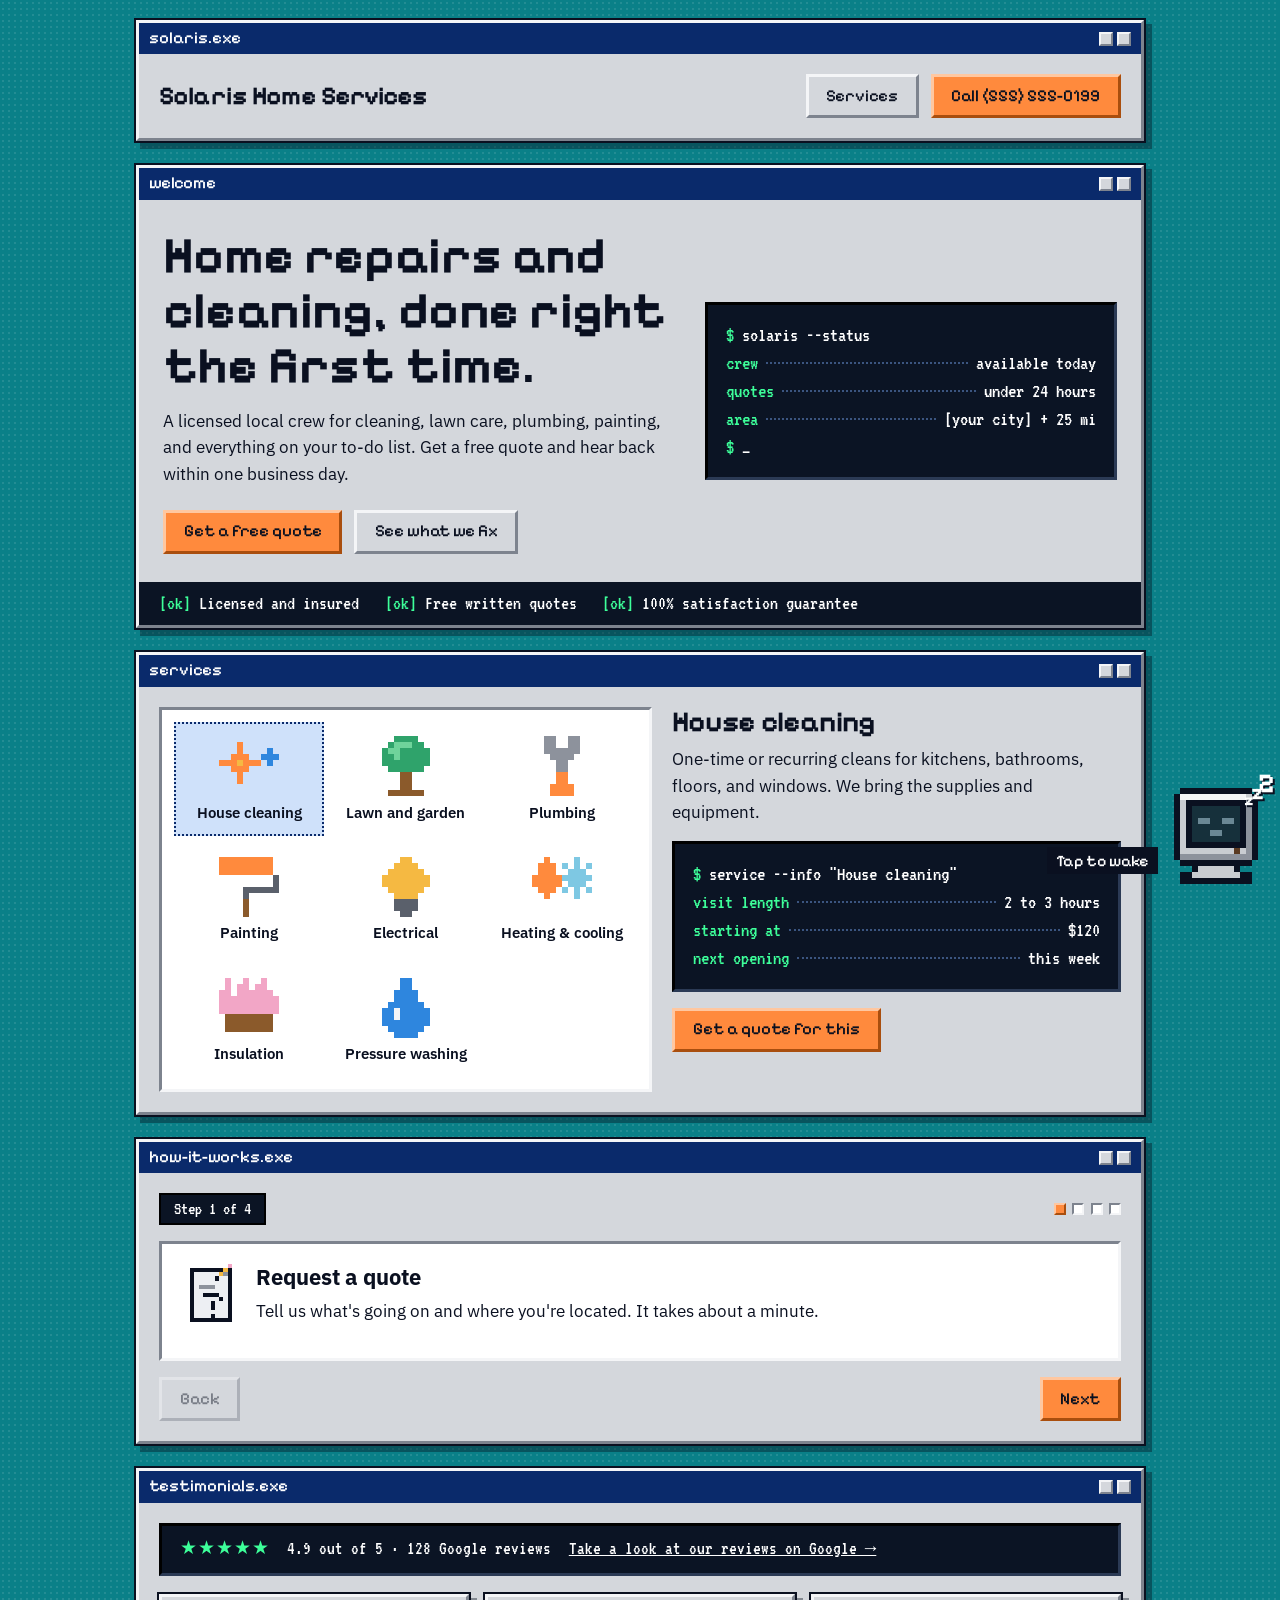
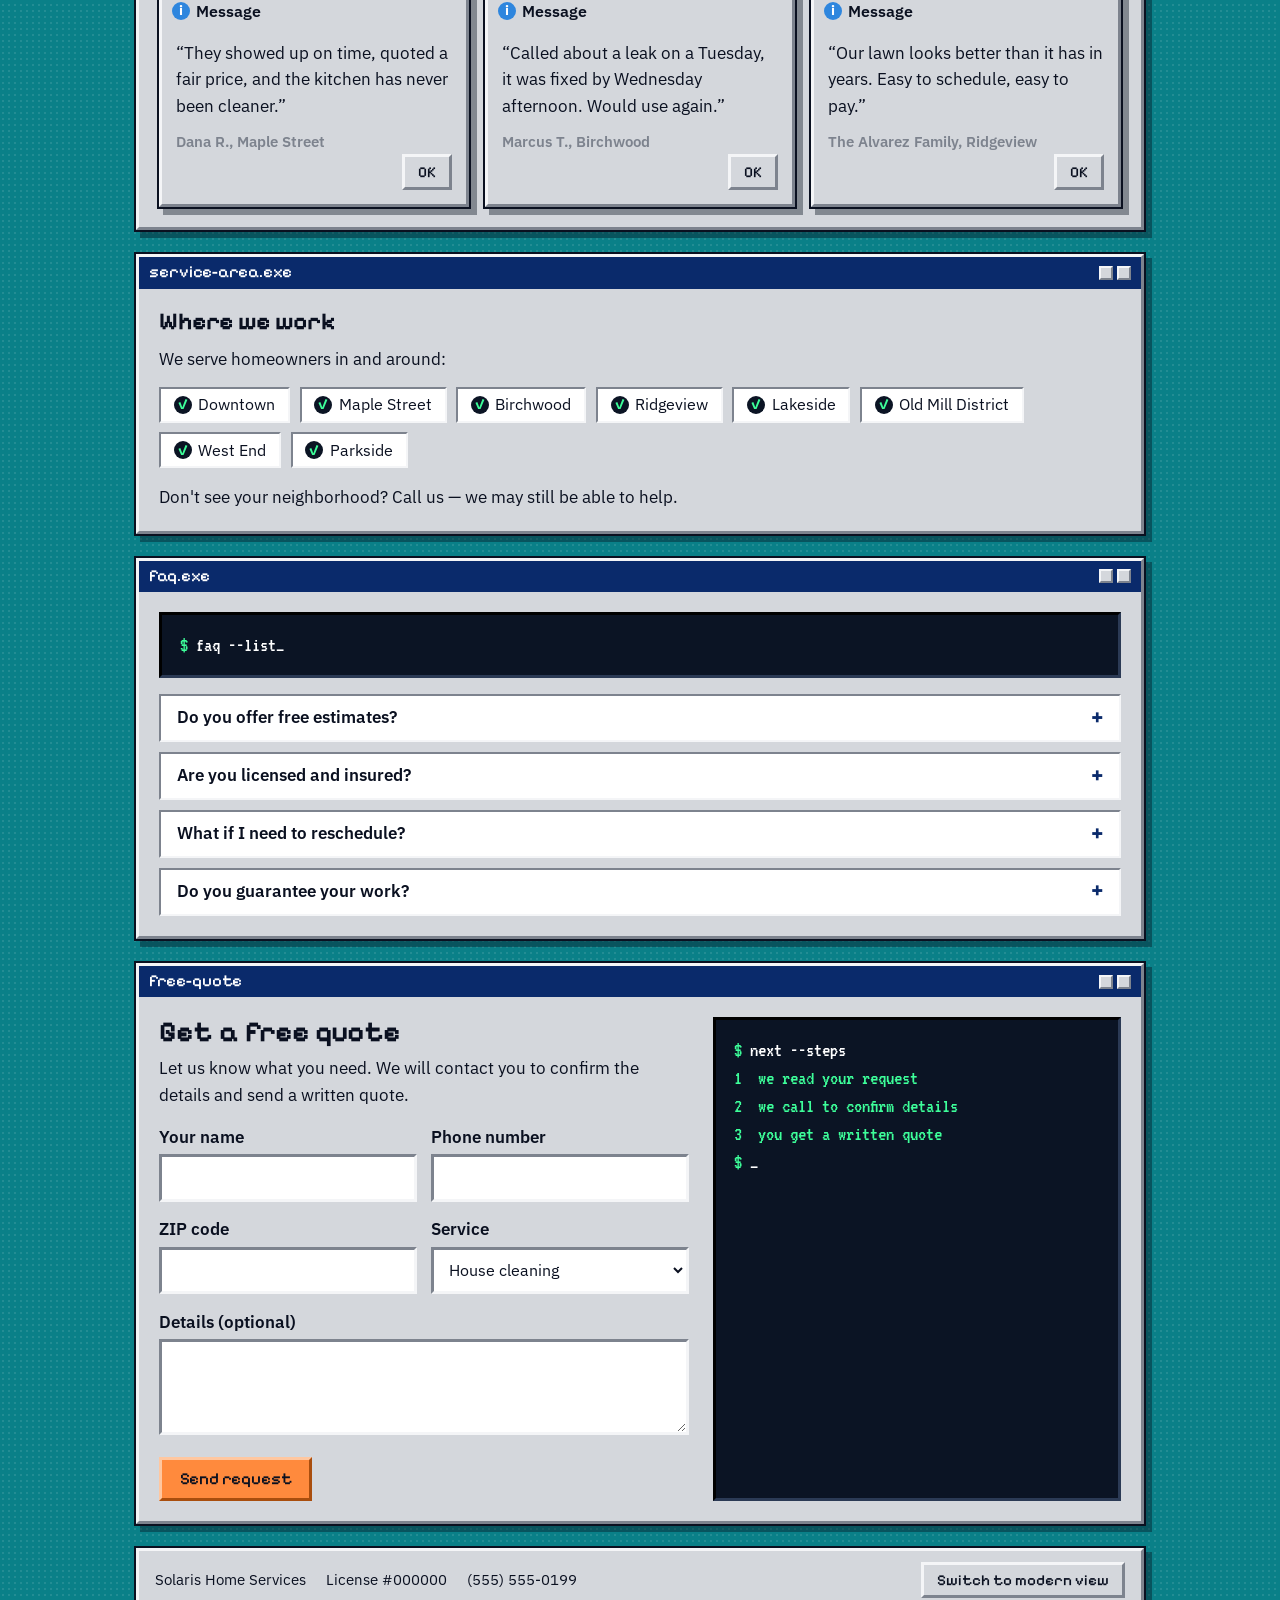
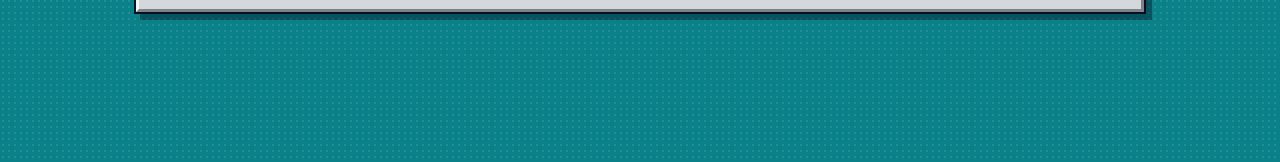
==== demos/solaris-home-services/index.html @ b88391a7 "add demo Greta" ====
<!doctype html><html lang="en" data-theme="retro"><head><meta charset="utf-8" /><meta name="viewport" content="width=device-width, initial-scale=1, viewport-fit=cover" /><meta name="color-scheme" content="light" /><title>Solaris Home Services</title><link rel="stylesheet" href="https://fonts.googleapis.com/css2?family=IBM+Plex+Sans:wght@400;600&family=Pixelify+Sans:wght@500;700&family=VT323&display=swap" /><link rel="stylesheet" href="styles.css" /></head><body><div class="wrap"><header class="win"><div class="bar"><span>solaris.exe</span ><span class="ctl" aria-hidden="true"><i></i><i></i></span></div><div class="body head"><p class="brand">Solaris Home Services</p><nav class="actions" aria-label="Main"><a class="btn" href="#services">Services</a><a class="btn primary" href="tel:+15555550199"> Call (555) 555-0199</a ></nav></div></header><main><section class="win" aria-labelledby="hero-title"><div class="bar"><span>welcome</span ><span class="ctl" aria-hidden="true"><i></i><i></i></span></div><div class="body hero"><div><h1 id="hero-title"> Home repairs and cleaning, done right the first time. </h1><p class="lede"> A licensed local crew for cleaning, lawn care, plumbing, painting, and everything on your to-do list. Get a free quote and hear back within one business day. </p><div class="actions"><a class="btn primary" href="#quote">Get a free quote</a><a class="btn" href="#services">See what we fix</a></div></div><div class="term" role="group" aria-label="Business status"><p class="cmd">solaris --status</p><div class="row"><span>crew</span><span class="dots"></span ><span class="val">available today</span></div><div class="row"><span>quotes</span><span class="dots"></span ><span class="val">under 24 hours</span></div><div class="row"><span>area</span><span class="dots"></span ><span class="val">[your city] + 25 mi</span></div><p class="cmd cursor"></p></div></div><div class="statusbar"><span><b>[ok]</b> Licensed and insured</span><span><b>[ok]</b> Free written quotes</span><span><b>[ok]</b> 100% satisfaction guarantee</span></div></section><section class="win" id="services" aria-labelledby="services-title" style="margin-top: 24px" ><div class="bar"><span>services</span ><span class="ctl" aria-hidden="true"><i></i><i></i></span></div><div class="body"><h2 id="services-title" class="sr-only">Services</h2><div class="explorer"><div class="pane"><div class="icons" id="icons"></div></div><div class="detail" id="detail" aria-live="polite"></div></div></div></section><section class="win" id="how" aria-labelledby="how-title" style="margin-top: 24px" ><div class="bar"><span>how-it-works.exe</span ><span class="ctl" aria-hidden="true"><i></i><i></i></span></div><div class="body wizard"><h2 id="how-title" class="sr-only">How it works</h2><div class="wizard-top"><span class="step-pill" id="stepPill">Step 1 of 4</span><div class="step-dots" id="stepDots" aria-hidden="true"></div></div><div class="wizard-body" id="wizardBody" aria-live="polite"></div><div class="wizard-nav"><button class="btn" type="button" id="wizBack">Back</button><button class="btn primary" type="button" id="wizNext"> Next </button></div></div></section><section class="win" id="reviews" aria-labelledby="reviews-title" style="margin-top: 24px" ><div class="bar"><span>testimonials.exe</span ><span class="ctl" aria-hidden="true"><i></i><i></i></span></div><div class="body"><h2 id="reviews-title" class="sr-only">Testimonials</h2><div class="reviews"><span class="stars" aria-hidden="true">★★★★★</span><span>4.9 out of 5 · 128 Google reviews</span><a href="#" rel="noopener" >Take a look at our reviews on Google → </a></div><div class="msgboxes" id="msgboxes"></div></div></section><section class="win" id="area" aria-labelledby="area-title" style="margin-top: 24px" ><div class="bar"><span>service-area.exe</span ><span class="ctl" aria-hidden="true"><i></i><i></i></span></div><div class="body"><h2 id="area-title" style="margin: 0 0 0.7rem; font: 700 1.5rem/1.1 var(--display)" > Where we work </h2><p style="margin: 0 0 0.9rem">We serve homeowners in and around:</p><ul class="area-list" id="areaList"></ul><p style="margin: 0"> Don't see your neighborhood? Call us — we may still be able to help. </p></div></section><section class="win" id="faq" aria-labelledby="faq-title" style="margin-top: 24px" ><div class="bar"><span>faq.exe</span ><span class="ctl" aria-hidden="true"><i></i><i></i></span></div><div class="body"><h2 id="faq-title" class="sr-only">Frequently asked questions</h2><div class="term" style="margin-bottom: 1rem"><p class="cmd cursor" style="margin: 0">faq --list</p></div><div class="faq-list" id="faqList"></div></div></section><section class="win" id="quote" aria-labelledby="quote-title" style="margin-top: 24px" ><div class="bar"><span>free-quote</span ><span class="ctl" aria-hidden="true"><i></i><i></i></span></div><div class="body quote"><div><h2 id="quote-title" style="margin: 0 0 0.4rem; font: 700 1.8rem/1.1 var(--display)" > Get a free quote </h2><p style="margin: 0 0 1rem"> Let us know what you need. We will contact you to confirm the details and send a written quote. </p><form id="form" novalidate><div class="fields"><div><label for="name">Your name </label ><input id="name" name="name" autocomplete="name" required /></div><div><label for="phone">Phone number </label ><input id="phone" name="phone" type="tel" autocomplete="tel" required /></div><div><label for="zip">ZIP code </label ><input id="zip" name="zip" inputmode="numeric" autocomplete="postal-code" required /></div><div><label for="service">Service </label ><select id="service" name="service"></select></div><div class="full"><label for="details">Details (optional)</label ><textarea id="details" name="details"></textarea></div><div class="full"><button class="btn primary" id="send" type="submit"> Send request </button></div></div></form><div class="sending" id="sending" hidden><p id="sendLabel">sending request</p><div class="track"><div class="fill" id="fill"></div></div></div><div class="result term" id="result" role="status" hidden></div></div><div class="term steps" role="group" aria-label="What happens next"><p class="cmd">next --steps</p><p><span class="n">1</span>&nbsp; we read your request</p><p><span class="n">2</span>&nbsp; we call to confirm details</p><p><span class="n">3</span>&nbsp; you get a written quote</p><p class="cmd cursor"></p></div></div></section></main><footer class="win foot"><div><span>Solaris Home Services</span><span>License #000000</span ><span>(555) 555-0199</span></div><button class="btn small" id="themeBtn" type="button"> Switch to modern view </button></footer></div><div class="helper" id="helper" data-state="asleep"><div class="bubble win" id="bubble" role="group" aria-label="Helper" hidden ><div class="bar"><span>helper.exe</span><button type="button" id="closeBtn" aria-label="Put the helper back to sleep" > x </button></div><div class="body"><div class="term"><span class="typed" id="typed" aria-hidden="true"></span></div><p class="sr-only" id="srMsg" aria-live="polite"></p><div class="opts" id="opts" hidden><a class="btn primary" href="#quote" data-sleep>Get a free quote</a><a class="btn" href="#services" data-sleep>What do you fix?</a><a class="btn" href="tel:+15555550199">Call now</a><button class="sleepbtn" type="button" id="sleepBtn"> Back to sleep, Greta </button></div></div></div><div class="pc-row"><p class="hint" id="hint">Tap to wake</p><button class="pc" id="pc" type="button" aria-expanded="false" aria-controls="bubble" aria-label="Wake the helper computer" ><span class="pc-art" id="pcArt"></span><span class="zzz" aria-hidden="true"><i>z</i><i>z</i><i>Z</i></span></button></div></div><script src="script.js"></script></body></html>
---- demos/solaris-home-services/styles.css ----
:root{--desk:#0a8088;--dots:radial-gradient(rgba(255,255,255,0.1) 1px,transparent 1.5px);--win:#d4d7dc;--pane:#ffffff;--title:#0a2a6b;--ink:#0a1020;--hi:#f4f5f7;--lo:#7d838e;--orange:#ff8a3d;--green:#3dff9a;--term:#0b1424;--blue:#2e86de;--focus:#0a2a6b;--radius:0px;--shadow:0 0 0 2px var(--ink),6px 6px 0 2px rgba(5,18,30,0.4);--display:"Pixelify Sans","Courier New",monospace;--body:"IBM Plex Sans",system-ui,-apple-system,"Segoe UI",sans-serif;--mono:"VT323",ui-monospace,"Courier New",monospace;--pc:96px;box-sizing:border-box;padding-top:env(safe-area-inset-top,0px);padding-bottom:env(safe-area-inset-bottom,0px)}:root[data-theme="modern"]{--desk:#e9f0f8;--dots:none;--win:#ffffff;--pane:#f5f8fc;--hi:#dde5ef;--lo:#dde5ef;--radius:10px;--shadow:0 0 0 1px #d3ddea,0 10px 28px rgba(18,48,90,0.1);--display:"IBM Plex Sans",system-ui,sans-serif}*,*::before,*::after{box-sizing:border-box}html{scroll-padding-top:env(safe-area-inset-top,0px);scroll-behavior:smooth}[hidden]{display:none !important}body{margin:0;background-color:var(--desk);background-image:var(--dots);background-size:6px 6px;color:var(--ink);font:400 1.0625rem/1.55 var(--body)}:focus-visible{outline:3px solid var(--focus);outline-offset:2px}.sr-only{position:absolute;width:1px;height:1px;overflow:hidden;clip:rect(0 0 0 0);white-space:nowrap}.wrap{max-width:1040px;margin:0 auto;padding:20px 16px 150px;display:grid;gap:24px}.win{background:var(--win);border:3px solid;border-color:var(--hi) var(--lo) var(--lo) var(--hi);border-radius:var(--radius);box-shadow:var(--shadow);overflow:hidden}.bar{display:flex;align-items:center;justify-content:space-between;gap:12px;background:var(--title);color:#fff;padding:0.3rem 0.6rem;font:500 1.05rem/1.3 var(--display)}.ctl{display:flex;gap:4px}.ctl i{display:block;width:14px;height:14px;background:var(--win);border:2px solid;border-color:var(--hi) var(--lo) var(--lo) var(--hi)}.body{padding:1.25rem}.btn{display:inline-flex;align-items:center;justify-content:center;gap:0.5rem;min-height:44px;padding:0.55rem 1.1rem;font:500 1.05rem/1.2 var(--display);color:var(--ink);text-decoration:none;cursor:pointer;background:var(--win);border:3px solid;border-color:var(--hi) var(--lo) var(--lo) var(--hi);border-radius:var(--radius)}.btn:active{border-color:var(--lo) var(--hi) var(--hi) var(--lo)}.btn.primary{background:var(--orange);border-color:#ffc7a0 #a94e0e #a94e0e #ffc7a0}.btn.primary:active{border-color:#a94e0e #ffc7a0 #ffc7a0 #a94e0e}.btn.small{min-height:36px;padding:0.3rem 0.8rem;font-size:0.95rem}.actions{display:flex;flex-wrap:wrap;gap:0.75rem}.term{background:var(--term);color:var(--green);font:400 1.3rem/1.35 var(--mono);padding:1rem 1.1rem;border:3px solid;border-color:#000 #2b3a55 #2b3a55 #000;border-radius:var(--radius)}.term .cmd{color:#fff;margin:0}.term .cmd::before{content:"$ ";color:var(--green)}.term .row{display:flex;align-items:baseline}.term .dots{flex:1;border-bottom:2px dotted #3b5580;margin:0 0.5rem;transform:translateY(-5px)}.term .val{color:#fff}.term .ok{color:var(--green)}.term .cursor::after{content:"_";animation:blink 1s steps(2) infinite}@keyframes blink{50%{opacity:0}}.head{display:flex;flex-wrap:wrap;align-items:center;justify-content:space-between;gap:1rem}.brand{margin:0;font:700 1.6rem/1.1 var(--display)}.hero{display:grid;grid-template-columns:1.25fr 1fr;gap:1.75rem;align-items:center;padding:1.75rem 1.5rem}h1{margin:0 0 0.9rem;font:700 clamp(2rem,4.6vw,3.2rem)/1.08 var(--display)}.lede{margin:0 0 1.4rem;max-width:52ch}.statusbar{display:flex;flex-wrap:wrap;gap:0.4rem 1.6rem;background:var(--term);color:#fff;font:400 1.25rem/1.3 var(--mono);padding:0.55rem 1.25rem}.statusbar b{color:var(--green);font-weight:400}.explorer{display:grid;grid-template-columns:minmax(0,1.1fr) minmax(0,1fr);gap:1.25rem}.pane{background:var(--pane);padding:0.75rem;border:3px solid;border-color:var(--lo) var(--hi) var(--hi) var(--lo);border-radius:var(--radius)}.icons{display:grid;grid-template-columns:repeat(3,1fr);gap:0.4rem}.svc{display:flex;flex-direction:column;align-items:center;gap:0.4rem;padding:0.8rem 0.3rem;background:transparent;color:var(--ink);border:2px solid transparent;cursor:pointer;font:600 0.95rem/1.2 var(--body);text-align:center}.svc svg{width:60px;height:60px;display:block}.svc[aria-pressed="true"]{background:#cfe1fa;border:2px dotted var(--title)}.detail h2{margin:0 0 0.5rem;font:700 1.8rem/1.1 var(--display)}.detail p{margin:0 0 1rem}.detail .term{margin-bottom:1rem}.quote{display:grid;grid-template-columns:minmax(0,1.3fr) minmax(0,1fr);gap:1.5rem}.fields{display:grid;grid-template-columns:1fr 1fr;gap:0.9rem}.fields .full{grid-column:1/-1}label{display:block;font-weight:600;margin-bottom:0.25rem}input,select,textarea{width:100%;padding:0.6rem 0.7rem;font:400 1rem/1.4 var(--body);color:var(--ink);background:#fff;border:3px solid;border-color:var(--lo) var(--hi) var(--hi) var(--lo);border-radius:var(--radius)}textarea{min-height:96px;resize:vertical}.track{height:22px;background:#fff;border:3px solid;border-color:var(--lo) var(--hi) var(--hi) var(--lo);border-radius:var(--radius);overflow:hidden}.fill{height:100%;width:0;background:repeating-linear-gradient( 90deg,var(--title) 0 12px,transparent 12px 15px )}.sending{margin-top:1rem}.sending p{margin:0 0 0.4rem;font:400 1.25rem/1.2 var(--mono)}.result{margin-top:1rem}.steps p{margin:0}.steps .n{color:var(--green)}.wizard{display:grid;gap:1rem}.wizard-top{display:flex;align-items:center;justify-content:space-between;gap:1rem;flex-wrap:wrap}.step-pill{font:400 1.15rem/1 var(--mono);color:#fff;background:var(--term);padding:0.3rem 0.8rem;border:2px solid #000}.step-dots{display:flex;gap:0.4rem}.step-dots i{width:12px;height:12px;background:var(--pane);border:2px solid;border-color:var(--lo) var(--hi) var(--hi) var(--lo);display:block}.step-dots i.on{background:var(--orange);border-color:#ffc7a0 #a94e0e #a94e0e #ffc7a0}.wizard-body{background:var(--pane);padding:1.25rem;min-height:120px;border:3px solid;border-color:var(--lo) var(--hi) var(--hi) var(--lo);display:flex;gap:1rem;align-items:flex-start}.wizard-icon{flex:none;width:58px;height:58px}.wizard-icon svg{width:100%;height:100%;display:block}.wizard-body h3{margin:0 0 0.4rem;font:700 1.4rem/1.2 var(--body)}.wizard-body p{margin:0}.wizard-nav{display:flex;justify-content:space-between;gap:1rem}.btn:disabled{opacity:0.45;cursor:not-allowed}.reviews{display:flex;flex-wrap:wrap;align-items:center;gap:0.4rem 1.1rem;background:var(--term);color:#fff;padding:0.7rem 1.1rem;font:400 1.2rem/1.3 var(--mono);margin-bottom:1.1rem;border:3px solid;border-color:#000 #2b3a55 #2b3a55 #000}.reviews .stars{color:var(--green);letter-spacing:1px}.reviews a{color:#fff}.msgboxes{display:grid;gap:1rem;grid-template-columns:repeat(auto-fit,minmax(220px,1fr))}.msgbox .bar{background:var(--win);color:var(--ink)}.msgbox .bar span{display:flex;align-items:center;gap:0.4rem;font:600 1rem/1.2 var(--body)}.msgbox .bar i.mark{width:18px;height:18px;border-radius:50%;background:var(--blue);color:#fff;display:flex;align-items:center;justify-content:center;font:700 0.85rem/1 var(--body);font-style:normal}.msgbox .body{padding:0.9rem}.msgbox p{margin:0 0 0.7rem}.msgbox .who{margin:0;font-weight:600;font-size:0.95rem;color:var(--lo)}.msgbox footer{display:flex;justify-content:flex-end}.area-list{display:flex;flex-wrap:wrap;gap:0.6rem;margin:0 0 1rem;padding:0;list-style:none}.area-list li{display:flex;align-items:center;gap:0.4rem;background:var(--pane);padding:0.4rem 0.8rem;border:2px solid;border-color:var(--lo) var(--hi) var(--hi) var(--lo);font:400 1rem/1.2 var(--body)}.area-list b{color:var(--green);background:var(--term);width:18px;height:18px;border-radius:50%;display:inline-flex;align-items:center;justify-content:center;font-size:0.8rem}.faq-list{display:grid;gap:0.6rem}.faq-list details{background:var(--pane);border:2px solid;border-color:var(--lo) var(--hi) var(--hi) var(--lo)}.faq-list summary{cursor:pointer;padding:0.7rem 1rem;list-style:none;display:flex;align-items:center;justify-content:space-between;gap:1rem;font:600 1.05rem/1.3 var(--body)}.faq-list summary::-webkit-details-marker{display:none}.faq-list summary::after{content:"+";font:700 1.3rem/1 var(--display);color:var(--title)}.faq-list details[open] summary::after{content:"–"}.faq-list .a{margin:0;padding:0 1rem 1rem;max-width:62ch}.foot{display:flex;flex-wrap:wrap;gap:0.6rem 1.5rem;align-items:center;justify-content:space-between;padding:0.7rem 1rem;font-size:0.95rem}.foot span{margin-right:1.25rem}.helper{position:fixed;z-index:20;right:calc(16px + env(safe-area-inset-right,0px));bottom:calc(16px + env(safe-area-inset-bottom,0px));display:flex;flex-direction:column;align-items:flex-end;gap:12px;max-width:calc(100vw - 32px)}.bubble{width:min(340px,calc(100vw - 32px));overflow:visible}.bubble .bar button{background:var(--win);color:var(--ink);cursor:pointer;width:24px;height:24px;line-height:1;padding:0;font:700 0.95rem var(--display);border:2px solid;border-color:var(--hi) var(--lo) var(--lo) var(--hi)}.bubble .term{margin:0 0 0.9rem;min-height:4.4rem;white-space:pre-line}.typed::after{content:"_";animation:blink 1s steps(2) infinite}.bubble .opts{display:grid;gap:0.5rem}.bubble .sleepbtn{justify-self:start;background:none;border:0;padding:0.2rem 0;cursor:pointer;color:var(--ink);text-decoration:underline;font:inherit;font-size:0.95rem}.pc-row{display:flex;align-items:flex-end;gap:10px}.hint{margin:0 0 10px;padding:0.25rem 0.6rem;background:var(--ink);color:#fff;font:500 1rem/1.2 var(--display);border-radius:var(--radius)}.pc{position:relative;width:var(--pc);height:var(--pc);padding:0;border:0;background:none;cursor:pointer}.pc:focus-visible{outline:3px solid var(--ink);outline-offset:4px;box-shadow:0 0 0 7px #ffd447}.pc-art{display:block;width:100%;height:100%}.pc-art svg{width:100%;height:100%;display:block}.helper[data-state="awake"] .pc-art{filter:drop-shadow(0 0 10px rgba(61,255,154,0.55));animation:hop 0.35s steps(3) 1}.helper[data-state="awake"] .hint,.helper[data-state="awake"] .zzz{display:none}@keyframes hop{50%{transform:translateY(-8px)}}.zzz{position:absolute;inset:0;pointer-events:none}.zzz i{position:absolute;font:700 1.35rem/1 var(--display);font-style:normal;color:#fff;text-shadow:2px 2px 0 var(--ink);animation:drift 2.7s ease-out infinite}.zzz i:nth-child(1){right:10px;top:4px;font-size:1rem}.zzz i:nth-child(2){right:0;top:-6px;animation-delay:0.9s}.zzz i:nth-child(3){right:-10px;top:-18px;font-size:1.7rem;animation-delay:1.8s}@keyframes drift{0%{opacity:0;transform:translate(0,6px)}25%{opacity:1}100%{opacity:0;transform:translate(10px,-22px)}}@media (max-width:820px){.hero,.explorer,.quote{grid-template-columns:1fr}}@media (max-width:600px){:root{--pc:72px}.fields{grid-template-columns:1fr}.brand{font-size:1.35rem}}@media (prefers-reduced-motion:reduce){html{scroll-behavior:auto}*,*::before,*::after{animation:none !important;transition:none !important}}
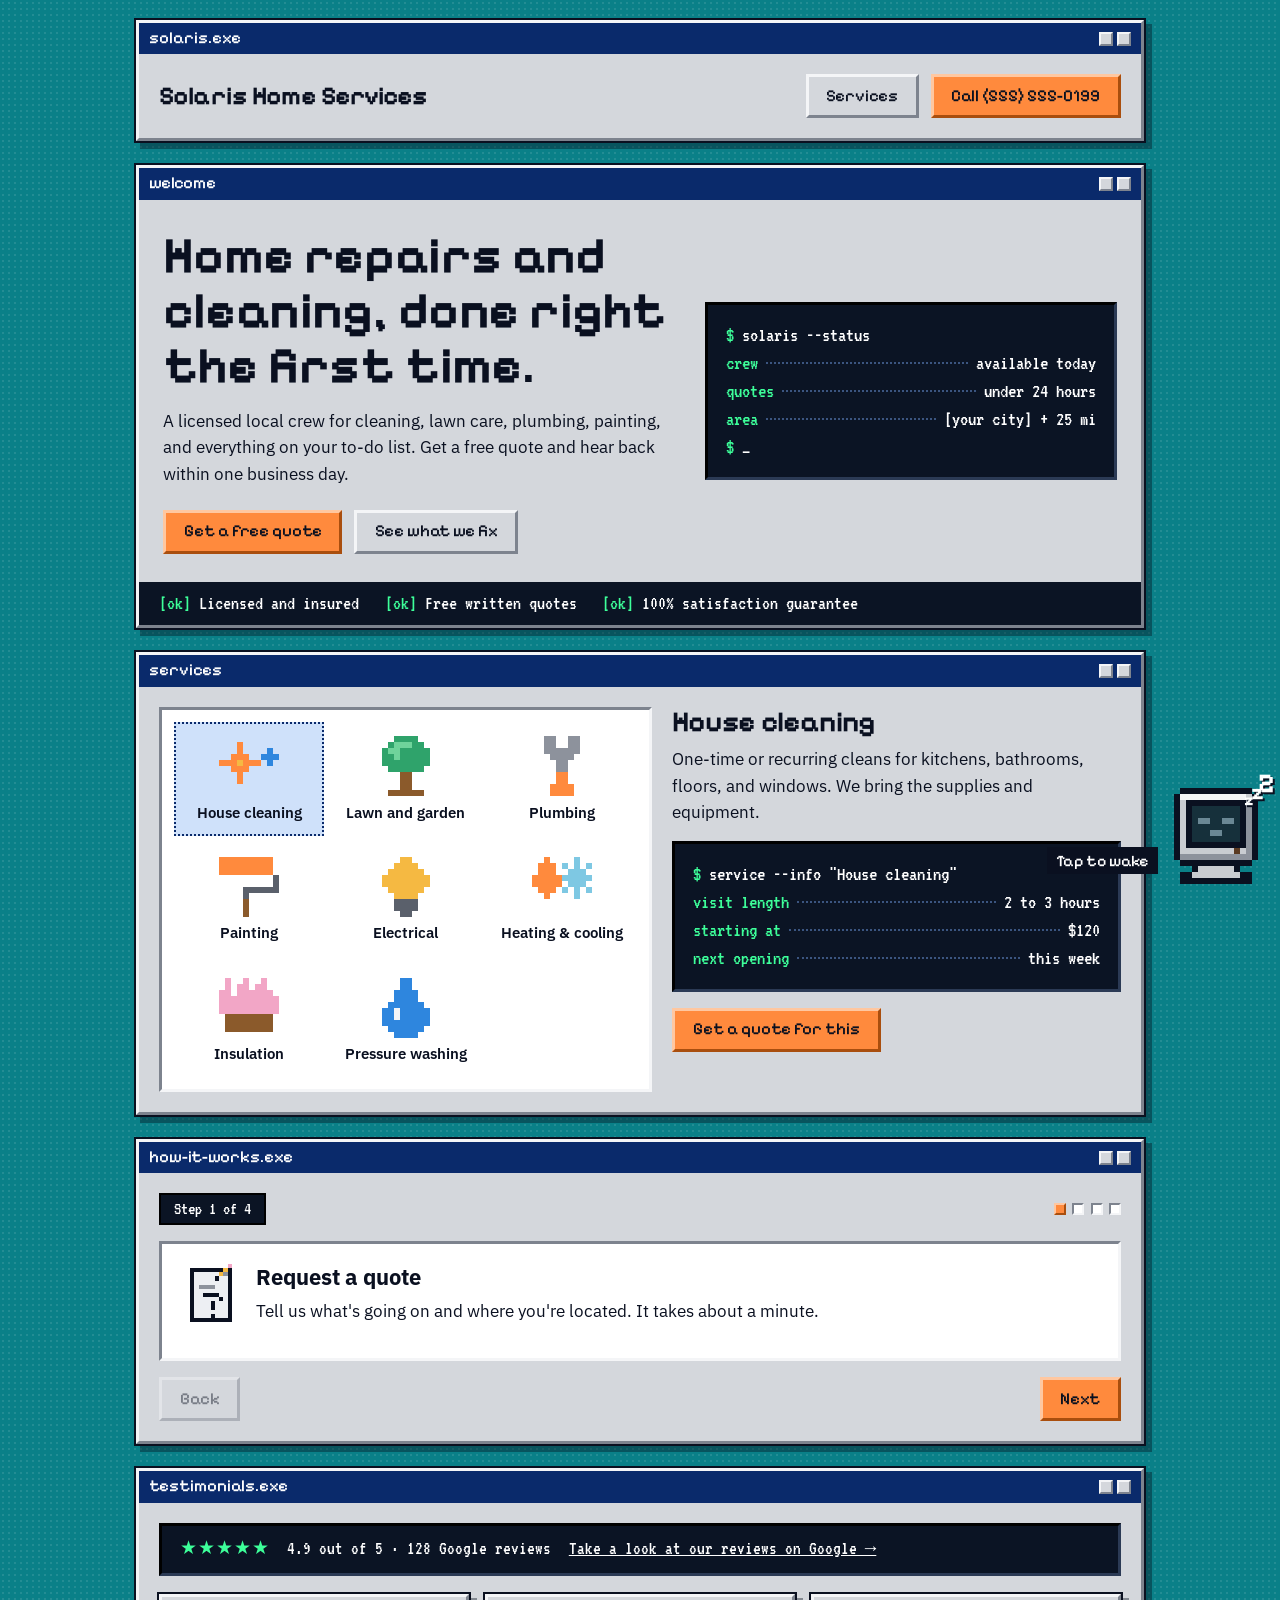
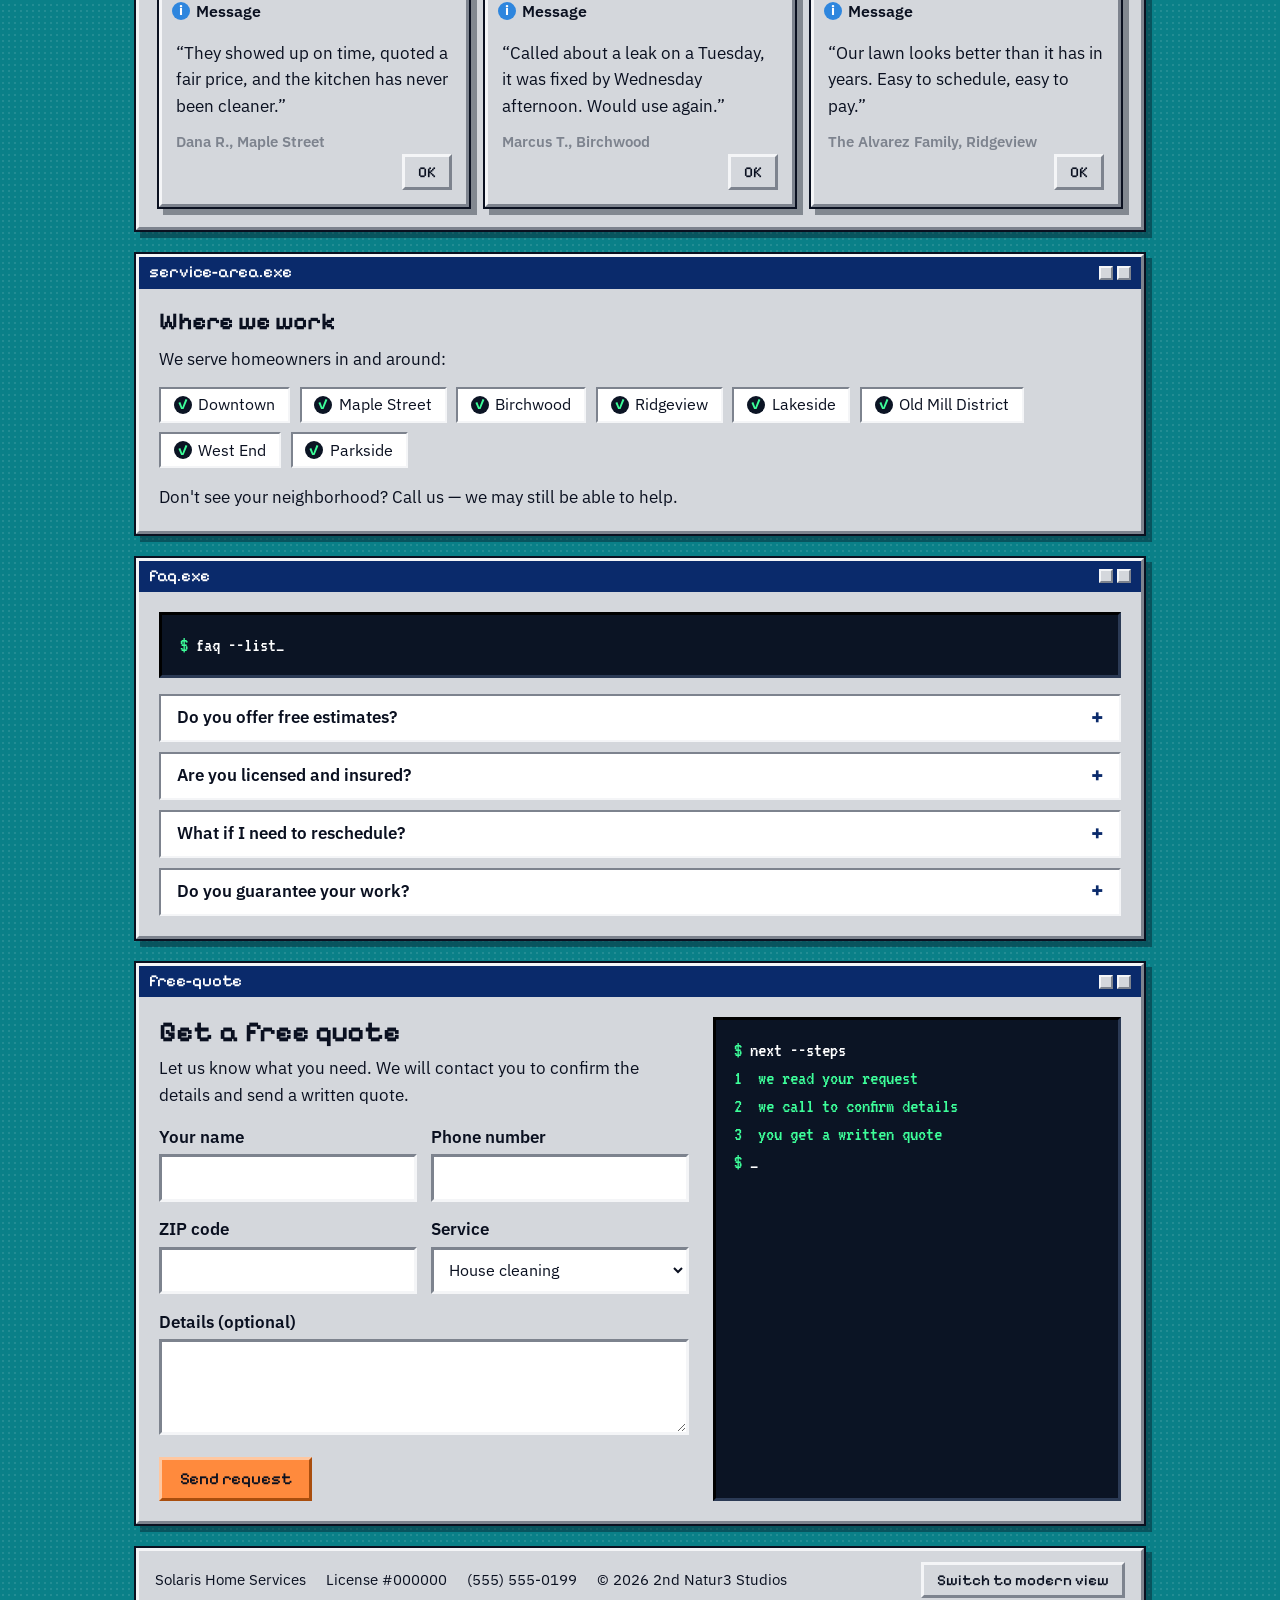
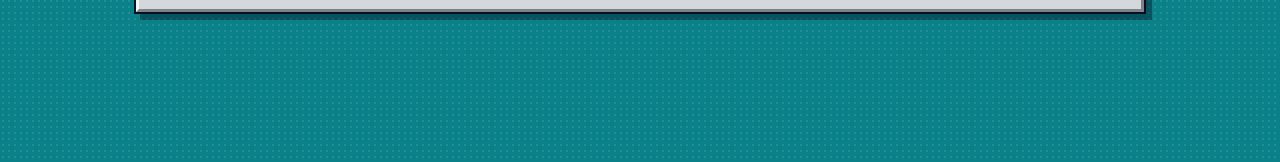
==== commit 1127dd1a: "update copyright on demo" ====
--- a/demos/solaris-home-services/index.html
+++ b/demos/solaris-home-services/index.html
@@ -1 +1 @@
-<!doctype html><html lang="en" data-theme="retro"><head><meta charset="utf-8" /><meta name="viewport" content="width=device-width, initial-scale=1, viewport-fit=cover" /><meta name="color-scheme" content="light" /><title>Solaris Home Services</title><link rel="stylesheet" href="https://fonts.googleapis.com/css2?family=IBM+Plex+Sans:wght@400;600&family=Pixelify+Sans:wght@500;700&family=VT323&display=swap" /><link rel="stylesheet" href="styles.css" /></head><body><div class="wrap"><header class="win"><div class="bar"><span>solaris.exe</span ><span class="ctl" aria-hidden="true"><i></i><i></i></span></div><div class="body head"><p class="brand">Solaris Home Services</p><nav class="actions" aria-label="Main"><a class="btn" href="#services">Services</a><a class="btn primary" href="tel:+15555550199"> Call (555) 555-0199</a ></nav></div></header><main><section class="win" aria-labelledby="hero-title"><div class="bar"><span>welcome</span ><span class="ctl" aria-hidden="true"><i></i><i></i></span></div><div class="body hero"><div><h1 id="hero-title"> Home repairs and cleaning, done right the first time. </h1><p class="lede"> A licensed local crew for cleaning, lawn care, plumbing, painting, and everything on your to-do list. Get a free quote and hear back within one business day. </p><div class="actions"><a class="btn primary" href="#quote">Get a free quote</a><a class="btn" href="#services">See what we fix</a></div></div><div class="term" role="group" aria-label="Business status"><p class="cmd">solaris --status</p><div class="row"><span>crew</span><span class="dots"></span ><span class="val">available today</span></div><div class="row"><span>quotes</span><span class="dots"></span ><span class="val">under 24 hours</span></div><div class="row"><span>area</span><span class="dots"></span ><span class="val">[your city] + 25 mi</span></div><p class="cmd cursor"></p></div></div><div class="statusbar"><span><b>[ok]</b> Licensed and insured</span><span><b>[ok]</b> Free written quotes</span><span><b>[ok]</b> 100% satisfaction guarantee</span></div></section><section class="win" id="services" aria-labelledby="services-title" style="margin-top: 24px" ><div class="bar"><span>services</span ><span class="ctl" aria-hidden="true"><i></i><i></i></span></div><div class="body"><h2 id="services-title" class="sr-only">Services</h2><div class="explorer"><div class="pane"><div class="icons" id="icons"></div></div><div class="detail" id="detail" aria-live="polite"></div></div></div></section><section class="win" id="how" aria-labelledby="how-title" style="margin-top: 24px" ><div class="bar"><span>how-it-works.exe</span ><span class="ctl" aria-hidden="true"><i></i><i></i></span></div><div class="body wizard"><h2 id="how-title" class="sr-only">How it works</h2><div class="wizard-top"><span class="step-pill" id="stepPill">Step 1 of 4</span><div class="step-dots" id="stepDots" aria-hidden="true"></div></div><div class="wizard-body" id="wizardBody" aria-live="polite"></div><div class="wizard-nav"><button class="btn" type="button" id="wizBack">Back</button><button class="btn primary" type="button" id="wizNext"> Next </button></div></div></section><section class="win" id="reviews" aria-labelledby="reviews-title" style="margin-top: 24px" ><div class="bar"><span>testimonials.exe</span ><span class="ctl" aria-hidden="true"><i></i><i></i></span></div><div class="body"><h2 id="reviews-title" class="sr-only">Testimonials</h2><div class="reviews"><span class="stars" aria-hidden="true">★★★★★</span><span>4.9 out of 5 · 128 Google reviews</span><a href="#" rel="noopener" >Take a look at our reviews on Google → </a></div><div class="msgboxes" id="msgboxes"></div></div></section><section class="win" id="area" aria-labelledby="area-title" style="margin-top: 24px" ><div class="bar"><span>service-area.exe</span ><span class="ctl" aria-hidden="true"><i></i><i></i></span></div><div class="body"><h2 id="area-title" style="margin: 0 0 0.7rem; font: 700 1.5rem/1.1 var(--display)" > Where we work </h2><p style="margin: 0 0 0.9rem">We serve homeowners in and around:</p><ul class="area-list" id="areaList"></ul><p style="margin: 0"> Don't see your neighborhood? Call us — we may still be able to help. </p></div></section><section class="win" id="faq" aria-labelledby="faq-title" style="margin-top: 24px" ><div class="bar"><span>faq.exe</span ><span class="ctl" aria-hidden="true"><i></i><i></i></span></div><div class="body"><h2 id="faq-title" class="sr-only">Frequently asked questions</h2><div class="term" style="margin-bottom: 1rem"><p class="cmd cursor" style="margin: 0">faq --list</p></div><div class="faq-list" id="faqList"></div></div></section><section class="win" id="quote" aria-labelledby="quote-title" style="margin-top: 24px" ><div class="bar"><span>free-quote</span ><span class="ctl" aria-hidden="true"><i></i><i></i></span></div><div class="body quote"><div><h2 id="quote-title" style="margin: 0 0 0.4rem; font: 700 1.8rem/1.1 var(--display)" > Get a free quote </h2><p style="margin: 0 0 1rem"> Let us know what you need. We will contact you to confirm the details and send a written quote. </p><form id="form" novalidate><div class="fields"><div><label for="name">Your name </label ><input id="name" name="name" autocomplete="name" required /></div><div><label for="phone">Phone number </label ><input id="phone" name="phone" type="tel" autocomplete="tel" required /></div><div><label for="zip">ZIP code </label ><input id="zip" name="zip" inputmode="numeric" autocomplete="postal-code" required /></div><div><label for="service">Service </label ><select id="service" name="service"></select></div><div class="full"><label for="details">Details (optional)</label ><textarea id="details" name="details"></textarea></div><div class="full"><button class="btn primary" id="send" type="submit"> Send request </button></div></div></form><div class="sending" id="sending" hidden><p id="sendLabel">sending request</p><div class="track"><div class="fill" id="fill"></div></div></div><div class="result term" id="result" role="status" hidden></div></div><div class="term steps" role="group" aria-label="What happens next"><p class="cmd">next --steps</p><p><span class="n">1</span>&nbsp; we read your request</p><p><span class="n">2</span>&nbsp; we call to confirm details</p><p><span class="n">3</span>&nbsp; you get a written quote</p><p class="cmd cursor"></p></div></div></section></main><footer class="win foot"><div><span>Solaris Home Services</span><span>License #000000</span ><span>(555) 555-0199</span></div><button class="btn small" id="themeBtn" type="button"> Switch to modern view </button></footer></div><div class="helper" id="helper" data-state="asleep"><div class="bubble win" id="bubble" role="group" aria-label="Helper" hidden ><div class="bar"><span>helper.exe</span><button type="button" id="closeBtn" aria-label="Put the helper back to sleep" > x </button></div><div class="body"><div class="term"><span class="typed" id="typed" aria-hidden="true"></span></div><p class="sr-only" id="srMsg" aria-live="polite"></p><div class="opts" id="opts" hidden><a class="btn primary" href="#quote" data-sleep>Get a free quote</a><a class="btn" href="#services" data-sleep>What do you fix?</a><a class="btn" href="tel:+15555550199">Call now</a><button class="sleepbtn" type="button" id="sleepBtn"> Back to sleep, Greta </button></div></div></div><div class="pc-row"><p class="hint" id="hint">Tap to wake</p><button class="pc" id="pc" type="button" aria-expanded="false" aria-controls="bubble" aria-label="Wake the helper computer" ><span class="pc-art" id="pcArt"></span><span class="zzz" aria-hidden="true"><i>z</i><i>z</i><i>Z</i></span></button></div></div><script src="script.js"></script></body></html>+<!doctype html><html lang="en" data-theme="retro"><head><meta charset="utf-8" /><meta name="viewport" content="width=device-width, initial-scale=1, viewport-fit=cover" /><meta name="color-scheme" content="light" /><title>Solaris Home Services</title><link rel="stylesheet" href="https://fonts.googleapis.com/css2?family=IBM+Plex+Sans:wght@400;600&family=Pixelify+Sans:wght@500;700&family=VT323&display=swap" /><link rel="stylesheet" href="styles.css" /></head><body><div class="wrap"><header class="win"><div class="bar"><span>solaris.exe</span ><span class="ctl" aria-hidden="true"><i></i><i></i></span></div><div class="body head"><p class="brand">Solaris Home Services</p><nav class="actions" aria-label="Main"><a class="btn" href="#services">Services</a><a class="btn primary" href="tel:+15555550199"> Call (555) 555-0199</a ></nav></div></header><main><section class="win" aria-labelledby="hero-title"><div class="bar"><span>welcome</span ><span class="ctl" aria-hidden="true"><i></i><i></i></span></div><div class="body hero"><div><h1 id="hero-title"> Home repairs and cleaning, done right the first time. </h1><p class="lede"> A licensed local crew for cleaning, lawn care, plumbing, painting, and everything on your to-do list. Get a free quote and hear back within one business day. </p><div class="actions"><a class="btn primary" href="#quote">Get a free quote</a><a class="btn" href="#services">See what we fix</a></div></div><div class="term" role="group" aria-label="Business status"><p class="cmd">solaris --status</p><div class="row"><span>crew</span><span class="dots"></span ><span class="val">available today</span></div><div class="row"><span>quotes</span><span class="dots"></span ><span class="val">under 24 hours</span></div><div class="row"><span>area</span><span class="dots"></span ><span class="val">[your city] + 25 mi</span></div><p class="cmd cursor"></p></div></div><div class="statusbar"><span><b>[ok]</b> Licensed and insured</span><span><b>[ok]</b> Free written quotes</span><span><b>[ok]</b> 100% satisfaction guarantee</span></div></section><section class="win" id="services" aria-labelledby="services-title" style="margin-top: 24px" ><div class="bar"><span>services</span ><span class="ctl" aria-hidden="true"><i></i><i></i></span></div><div class="body"><h2 id="services-title" class="sr-only">Services</h2><div class="explorer"><div class="pane"><div class="icons" id="icons"></div></div><div class="detail" id="detail" aria-live="polite"></div></div></div></section><section class="win" id="how" aria-labelledby="how-title" style="margin-top: 24px" ><div class="bar"><span>how-it-works.exe</span ><span class="ctl" aria-hidden="true"><i></i><i></i></span></div><div class="body wizard"><h2 id="how-title" class="sr-only">How it works</h2><div class="wizard-top"><span class="step-pill" id="stepPill">Step 1 of 4</span><div class="step-dots" id="stepDots" aria-hidden="true"></div></div><div class="wizard-body" id="wizardBody" aria-live="polite"></div><div class="wizard-nav"><button class="btn" type="button" id="wizBack">Back</button><button class="btn primary" type="button" id="wizNext"> Next </button></div></div></section><section class="win" id="reviews" aria-labelledby="reviews-title" style="margin-top: 24px" ><div class="bar"><span>testimonials.exe</span ><span class="ctl" aria-hidden="true"><i></i><i></i></span></div><div class="body"><h2 id="reviews-title" class="sr-only">Testimonials</h2><div class="reviews"><span class="stars" aria-hidden="true">★★★★★</span><span>4.9 out of 5 · 128 Google reviews</span><a href="#" rel="noopener" >Take a look at our reviews on Google → </a></div><div class="msgboxes" id="msgboxes"></div></div></section><section class="win" id="area" aria-labelledby="area-title" style="margin-top: 24px" ><div class="bar"><span>service-area.exe</span ><span class="ctl" aria-hidden="true"><i></i><i></i></span></div><div class="body"><h2 id="area-title" style="margin: 0 0 0.7rem; font: 700 1.5rem/1.1 var(--display)" > Where we work </h2><p style="margin: 0 0 0.9rem">We serve homeowners in and around:</p><ul class="area-list" id="areaList"></ul><p style="margin: 0"> Don't see your neighborhood? Call us — we may still be able to help. </p></div></section><section class="win" id="faq" aria-labelledby="faq-title" style="margin-top: 24px" ><div class="bar"><span>faq.exe</span ><span class="ctl" aria-hidden="true"><i></i><i></i></span></div><div class="body"><h2 id="faq-title" class="sr-only">Frequently asked questions</h2><div class="term" style="margin-bottom: 1rem"><p class="cmd cursor" style="margin: 0">faq --list</p></div><div class="faq-list" id="faqList"></div></div></section><section class="win" id="quote" aria-labelledby="quote-title" style="margin-top: 24px" ><div class="bar"><span>free-quote</span ><span class="ctl" aria-hidden="true"><i></i><i></i></span></div><div class="body quote"><div><h2 id="quote-title" style="margin: 0 0 0.4rem; font: 700 1.8rem/1.1 var(--display)" > Get a free quote </h2><p style="margin: 0 0 1rem"> Let us know what you need. We will contact you to confirm the details and send a written quote. </p><form id="form" novalidate><div class="fields"><div><label for="name">Your name </label ><input id="name" name="name" autocomplete="name" required /></div><div><label for="phone">Phone number </label ><input id="phone" name="phone" type="tel" autocomplete="tel" required /></div><div><label for="zip">ZIP code </label ><input id="zip" name="zip" inputmode="numeric" autocomplete="postal-code" required /></div><div><label for="service">Service </label ><select id="service" name="service"></select></div><div class="full"><label for="details">Details (optional)</label ><textarea id="details" name="details"></textarea></div><div class="full"><button class="btn primary" id="send" type="submit"> Send request </button></div></div></form><div class="sending" id="sending" hidden><p id="sendLabel">sending request</p><div class="track"><div class="fill" id="fill"></div></div></div><div class="result term" id="result" role="status" hidden></div></div><div class="term steps" role="group" aria-label="What happens next"><p class="cmd">next --steps</p><p><span class="n">1</span>&nbsp; we read your request</p><p><span class="n">2</span>&nbsp; we call to confirm details</p><p><span class="n">3</span>&nbsp; you get a written quote</p><p class="cmd cursor"></p></div></div></section></main><footer class="win foot"><div><span>Solaris Home Services</span><span>License #000000</span ><span>(555) 555-0199</span><span>© 2026 2nd Natur3 Studios</span></div><button class="btn small" id="themeBtn" type="button"> Switch to modern view </button></footer></div><div class="helper" id="helper" data-state="asleep"><div class="bubble win" id="bubble" role="group" aria-label="Helper" hidden ><div class="bar"><span>helper.exe</span><button type="button" id="closeBtn" aria-label="Put the helper back to sleep" > x </button></div><div class="body"><div class="term"><span class="typed" id="typed" aria-hidden="true"></span></div><p class="sr-only" id="srMsg" aria-live="polite"></p><div class="opts" id="opts" hidden><a class="btn primary" href="#quote" data-sleep>Get a free quote</a><a class="btn" href="#services" data-sleep>What do you fix?</a><a class="btn" href="tel:+15555550199">Call now</a><button class="sleepbtn" type="button" id="sleepBtn"> Back to sleep, Greta </button></div></div></div><div class="pc-row"><p class="hint" id="hint">Tap to wake</p><button class="pc" id="pc" type="button" aria-expanded="false" aria-controls="bubble" aria-label="Wake the helper computer" ><span class="pc-art" id="pcArt"></span><span class="zzz" aria-hidden="true"><i>z</i><i>z</i><i>Z</i></span></button></div></div><script src="script.js"></script></body></html>
--- a/demos/solaris-home-services/styles.css
+++ b/demos/solaris-home-services/styles.css
@@ -1 +1,2 @@
+/* © 2026 2nd Natur3 Studios. All rights reserved. */
 :root{--desk:#0a8088;--dots:radial-gradient(rgba(255,255,255,0.1) 1px,transparent 1.5px);--win:#d4d7dc;--pane:#ffffff;--title:#0a2a6b;--ink:#0a1020;--hi:#f4f5f7;--lo:#7d838e;--orange:#ff8a3d;--green:#3dff9a;--term:#0b1424;--blue:#2e86de;--focus:#0a2a6b;--radius:0px;--shadow:0 0 0 2px var(--ink),6px 6px 0 2px rgba(5,18,30,0.4);--display:"Pixelify Sans","Courier New",monospace;--body:"IBM Plex Sans",system-ui,-apple-system,"Segoe UI",sans-serif;--mono:"VT323",ui-monospace,"Courier New",monospace;--pc:96px;box-sizing:border-box;padding-top:env(safe-area-inset-top,0px);padding-bottom:env(safe-area-inset-bottom,0px)}:root[data-theme="modern"]{--desk:#e9f0f8;--dots:none;--win:#ffffff;--pane:#f5f8fc;--hi:#dde5ef;--lo:#dde5ef;--radius:10px;--shadow:0 0 0 1px #d3ddea,0 10px 28px rgba(18,48,90,0.1);--display:"IBM Plex Sans",system-ui,sans-serif}*,*::before,*::after{box-sizing:border-box}html{scroll-padding-top:env(safe-area-inset-top,0px);scroll-behavior:smooth}[hidden]{display:none !important}body{margin:0;background-color:var(--desk);background-image:var(--dots);background-size:6px 6px;color:var(--ink);font:400 1.0625rem/1.55 var(--body)}:focus-visible{outline:3px solid var(--focus);outline-offset:2px}.sr-only{position:absolute;width:1px;height:1px;overflow:hidden;clip:rect(0 0 0 0);white-space:nowrap}.wrap{max-width:1040px;margin:0 auto;padding:20px 16px 150px;display:grid;gap:24px}.win{background:var(--win);border:3px solid;border-color:var(--hi) var(--lo) var(--lo) var(--hi);border-radius:var(--radius);box-shadow:var(--shadow);overflow:hidden}.bar{display:flex;align-items:center;justify-content:space-between;gap:12px;background:var(--title);color:#fff;padding:0.3rem 0.6rem;font:500 1.05rem/1.3 var(--display)}.ctl{display:flex;gap:4px}.ctl i{display:block;width:14px;height:14px;background:var(--win);border:2px solid;border-color:var(--hi) var(--lo) var(--lo) var(--hi)}.body{padding:1.25rem}.btn{display:inline-flex;align-items:center;justify-content:center;gap:0.5rem;min-height:44px;padding:0.55rem 1.1rem;font:500 1.05rem/1.2 var(--display);color:var(--ink);text-decoration:none;cursor:pointer;background:var(--win);border:3px solid;border-color:var(--hi) var(--lo) var(--lo) var(--hi);border-radius:var(--radius)}.btn:active{border-color:var(--lo) var(--hi) var(--hi) var(--lo)}.btn.primary{background:var(--orange);border-color:#ffc7a0 #a94e0e #a94e0e #ffc7a0}.btn.primary:active{border-color:#a94e0e #ffc7a0 #ffc7a0 #a94e0e}.btn.small{min-height:36px;padding:0.3rem 0.8rem;font-size:0.95rem}.actions{display:flex;flex-wrap:wrap;gap:0.75rem}.term{background:var(--term);color:var(--green);font:400 1.3rem/1.35 var(--mono);padding:1rem 1.1rem;border:3px solid;border-color:#000 #2b3a55 #2b3a55 #000;border-radius:var(--radius)}.term .cmd{color:#fff;margin:0}.term .cmd::before{content:"$ ";color:var(--green)}.term .row{display:flex;align-items:baseline}.term .dots{flex:1;border-bottom:2px dotted #3b5580;margin:0 0.5rem;transform:translateY(-5px)}.term .val{color:#fff}.term .ok{color:var(--green)}.term .cursor::after{content:"_";animation:blink 1s steps(2) infinite}@keyframes blink{50%{opacity:0}}.head{display:flex;flex-wrap:wrap;align-items:center;justify-content:space-between;gap:1rem}.brand{margin:0;font:700 1.6rem/1.1 var(--display)}.hero{display:grid;grid-template-columns:1.25fr 1fr;gap:1.75rem;align-items:center;padding:1.75rem 1.5rem}h1{margin:0 0 0.9rem;font:700 clamp(2rem,4.6vw,3.2rem)/1.08 var(--display)}.lede{margin:0 0 1.4rem;max-width:52ch}.statusbar{display:flex;flex-wrap:wrap;gap:0.4rem 1.6rem;background:var(--term);color:#fff;font:400 1.25rem/1.3 var(--mono);padding:0.55rem 1.25rem}.statusbar b{color:var(--green);font-weight:400}.explorer{display:grid;grid-template-columns:minmax(0,1.1fr) minmax(0,1fr);gap:1.25rem}.pane{background:var(--pane);padding:0.75rem;border:3px solid;border-color:var(--lo) var(--hi) var(--hi) var(--lo);border-radius:var(--radius)}.icons{display:grid;grid-template-columns:repeat(3,1fr);gap:0.4rem}.svc{display:flex;flex-direction:column;align-items:center;gap:0.4rem;padding:0.8rem 0.3rem;background:transparent;color:var(--ink);border:2px solid transparent;cursor:pointer;font:600 0.95rem/1.2 var(--body);text-align:center}.svc svg{width:60px;height:60px;display:block}.svc[aria-pressed="true"]{background:#cfe1fa;border:2px dotted var(--title)}.detail h2{margin:0 0 0.5rem;font:700 1.8rem/1.1 var(--display)}.detail p{margin:0 0 1rem}.detail .term{margin-bottom:1rem}.quote{display:grid;grid-template-columns:minmax(0,1.3fr) minmax(0,1fr);gap:1.5rem}.fields{display:grid;grid-template-columns:1fr 1fr;gap:0.9rem}.fields .full{grid-column:1/-1}label{display:block;font-weight:600;margin-bottom:0.25rem}input,select,textarea{width:100%;padding:0.6rem 0.7rem;font:400 1rem/1.4 var(--body);color:var(--ink);background:#fff;border:3px solid;border-color:var(--lo) var(--hi) var(--hi) var(--lo);border-radius:var(--radius)}textarea{min-height:96px;resize:vertical}.track{height:22px;background:#fff;border:3px solid;border-color:var(--lo) var(--hi) var(--hi) var(--lo);border-radius:var(--radius);overflow:hidden}.fill{height:100%;width:0;background:repeating-linear-gradient( 90deg,var(--title) 0 12px,transparent 12px 15px )}.sending{margin-top:1rem}.sending p{margin:0 0 0.4rem;font:400 1.25rem/1.2 var(--mono)}.result{margin-top:1rem}.steps p{margin:0}.steps .n{color:var(--green)}.wizard{display:grid;gap:1rem}.wizard-top{display:flex;align-items:center;justify-content:space-between;gap:1rem;flex-wrap:wrap}.step-pill{font:400 1.15rem/1 var(--mono);color:#fff;background:var(--term);padding:0.3rem 0.8rem;border:2px solid #000}.step-dots{display:flex;gap:0.4rem}.step-dots i{width:12px;height:12px;background:var(--pane);border:2px solid;border-color:var(--lo) var(--hi) var(--hi) var(--lo);display:block}.step-dots i.on{background:var(--orange);border-color:#ffc7a0 #a94e0e #a94e0e #ffc7a0}.wizard-body{background:var(--pane);padding:1.25rem;min-height:120px;border:3px solid;border-color:var(--lo) var(--hi) var(--hi) var(--lo);display:flex;gap:1rem;align-items:flex-start}.wizard-icon{flex:none;width:58px;height:58px}.wizard-icon svg{width:100%;height:100%;display:block}.wizard-body h3{margin:0 0 0.4rem;font:700 1.4rem/1.2 var(--body)}.wizard-body p{margin:0}.wizard-nav{display:flex;justify-content:space-between;gap:1rem}.btn:disabled{opacity:0.45;cursor:not-allowed}.reviews{display:flex;flex-wrap:wrap;align-items:center;gap:0.4rem 1.1rem;background:var(--term);color:#fff;padding:0.7rem 1.1rem;font:400 1.2rem/1.3 var(--mono);margin-bottom:1.1rem;border:3px solid;border-color:#000 #2b3a55 #2b3a55 #000}.reviews .stars{color:var(--green);letter-spacing:1px}.reviews a{color:#fff}.msgboxes{display:grid;gap:1rem;grid-template-columns:repeat(auto-fit,minmax(220px,1fr))}.msgbox .bar{background:var(--win);color:var(--ink)}.msgbox .bar span{display:flex;align-items:center;gap:0.4rem;font:600 1rem/1.2 var(--body)}.msgbox .bar i.mark{width:18px;height:18px;border-radius:50%;background:var(--blue);color:#fff;display:flex;align-items:center;justify-content:center;font:700 0.85rem/1 var(--body);font-style:normal}.msgbox .body{padding:0.9rem}.msgbox p{margin:0 0 0.7rem}.msgbox .who{margin:0;font-weight:600;font-size:0.95rem;color:var(--lo)}.msgbox footer{display:flex;justify-content:flex-end}.area-list{display:flex;flex-wrap:wrap;gap:0.6rem;margin:0 0 1rem;padding:0;list-style:none}.area-list li{display:flex;align-items:center;gap:0.4rem;background:var(--pane);padding:0.4rem 0.8rem;border:2px solid;border-color:var(--lo) var(--hi) var(--hi) var(--lo);font:400 1rem/1.2 var(--body)}.area-list b{color:var(--green);background:var(--term);width:18px;height:18px;border-radius:50%;display:inline-flex;align-items:center;justify-content:center;font-size:0.8rem}.faq-list{display:grid;gap:0.6rem}.faq-list details{background:var(--pane);border:2px solid;border-color:var(--lo) var(--hi) var(--hi) var(--lo)}.faq-list summary{cursor:pointer;padding:0.7rem 1rem;list-style:none;display:flex;align-items:center;justify-content:space-between;gap:1rem;font:600 1.05rem/1.3 var(--body)}.faq-list summary::-webkit-details-marker{display:none}.faq-list summary::after{content:"+";font:700 1.3rem/1 var(--display);color:var(--title)}.faq-list details[open] summary::after{content:"–"}.faq-list .a{margin:0;padding:0 1rem 1rem;max-width:62ch}.foot{display:flex;flex-wrap:wrap;gap:0.6rem 1.5rem;align-items:center;justify-content:space-between;padding:0.7rem 1rem;font-size:0.95rem}.foot span{margin-right:1.25rem}.helper{position:fixed;z-index:20;right:calc(16px + env(safe-area-inset-right,0px));bottom:calc(16px + env(safe-area-inset-bottom,0px));display:flex;flex-direction:column;align-items:flex-end;gap:12px;max-width:calc(100vw - 32px)}.bubble{width:min(340px,calc(100vw - 32px));overflow:visible}.bubble .bar button{background:var(--win);color:var(--ink);cursor:pointer;width:24px;height:24px;line-height:1;padding:0;font:700 0.95rem var(--display);border:2px solid;border-color:var(--hi) var(--lo) var(--lo) var(--hi)}.bubble .term{margin:0 0 0.9rem;min-height:4.4rem;white-space:pre-line}.typed::after{content:"_";animation:blink 1s steps(2) infinite}.bubble .opts{display:grid;gap:0.5rem}.bubble .sleepbtn{justify-self:start;background:none;border:0;padding:0.2rem 0;cursor:pointer;color:var(--ink);text-decoration:underline;font:inherit;font-size:0.95rem}.pc-row{display:flex;align-items:flex-end;gap:10px}.hint{margin:0 0 10px;padding:0.25rem 0.6rem;background:var(--ink);color:#fff;font:500 1rem/1.2 var(--display);border-radius:var(--radius)}.pc{position:relative;width:var(--pc);height:var(--pc);padding:0;border:0;background:none;cursor:pointer}.pc:focus-visible{outline:3px solid var(--ink);outline-offset:4px;box-shadow:0 0 0 7px #ffd447}.pc-art{display:block;width:100%;height:100%}.pc-art svg{width:100%;height:100%;display:block}.helper[data-state="awake"] .pc-art{filter:drop-shadow(0 0 10px rgba(61,255,154,0.55));animation:hop 0.35s steps(3) 1}.helper[data-state="awake"] .hint,.helper[data-state="awake"] .zzz{display:none}@keyframes hop{50%{transform:translateY(-8px)}}.zzz{position:absolute;inset:0;pointer-events:none}.zzz i{position:absolute;font:700 1.35rem/1 var(--display);font-style:normal;color:#fff;text-shadow:2px 2px 0 var(--ink);animation:drift 2.7s ease-out infinite}.zzz i:nth-child(1){right:10px;top:4px;font-size:1rem}.zzz i:nth-child(2){right:0;top:-6px;animation-delay:0.9s}.zzz i:nth-child(3){right:-10px;top:-18px;font-size:1.7rem;animation-delay:1.8s}@keyframes drift{0%{opacity:0;transform:translate(0,6px)}25%{opacity:1}100%{opacity:0;transform:translate(10px,-22px)}}@media (max-width:820px){.hero,.explorer,.quote{grid-template-columns:1fr}}@media (max-width:600px){:root{--pc:72px}.fields{grid-template-columns:1fr}.brand{font-size:1.35rem}}@media (prefers-reduced-motion:reduce){html{scroll-behavior:auto}*,*::before,*::after{animation:none !important;transition:none !important}}
